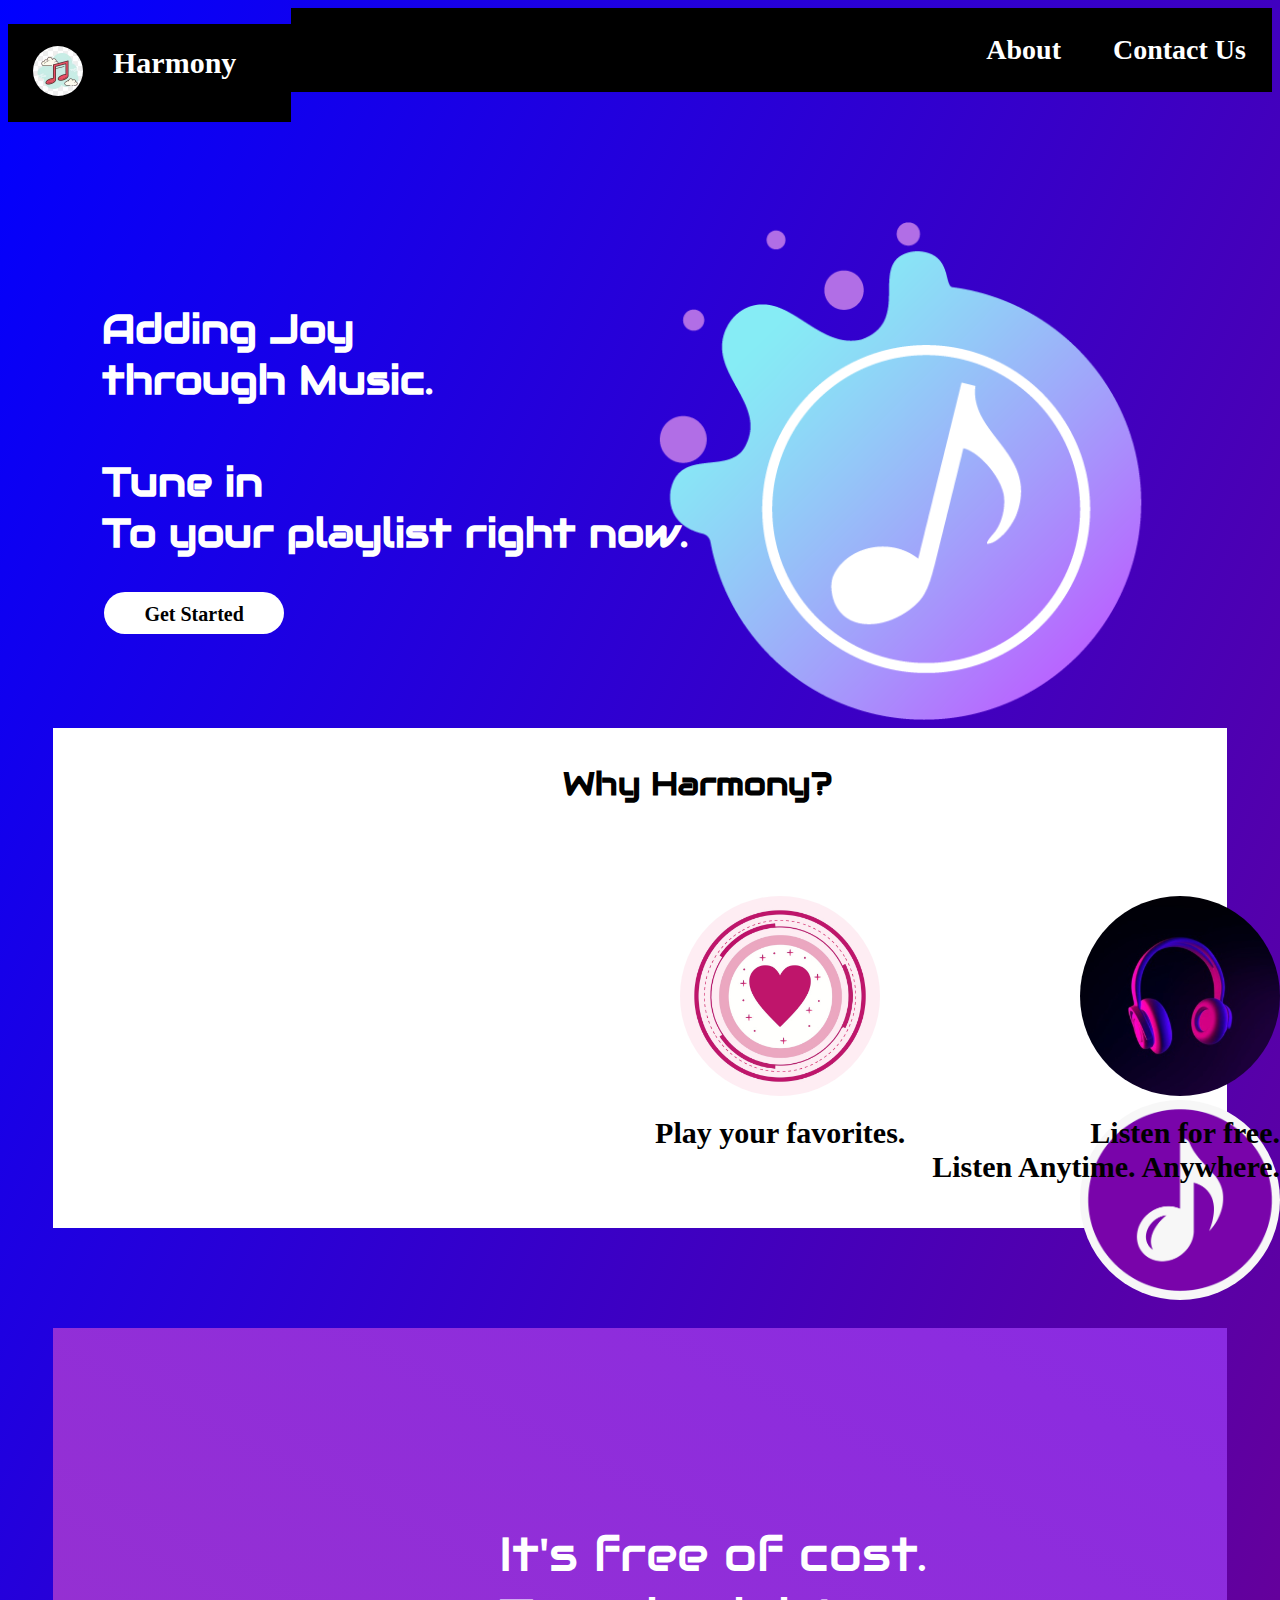
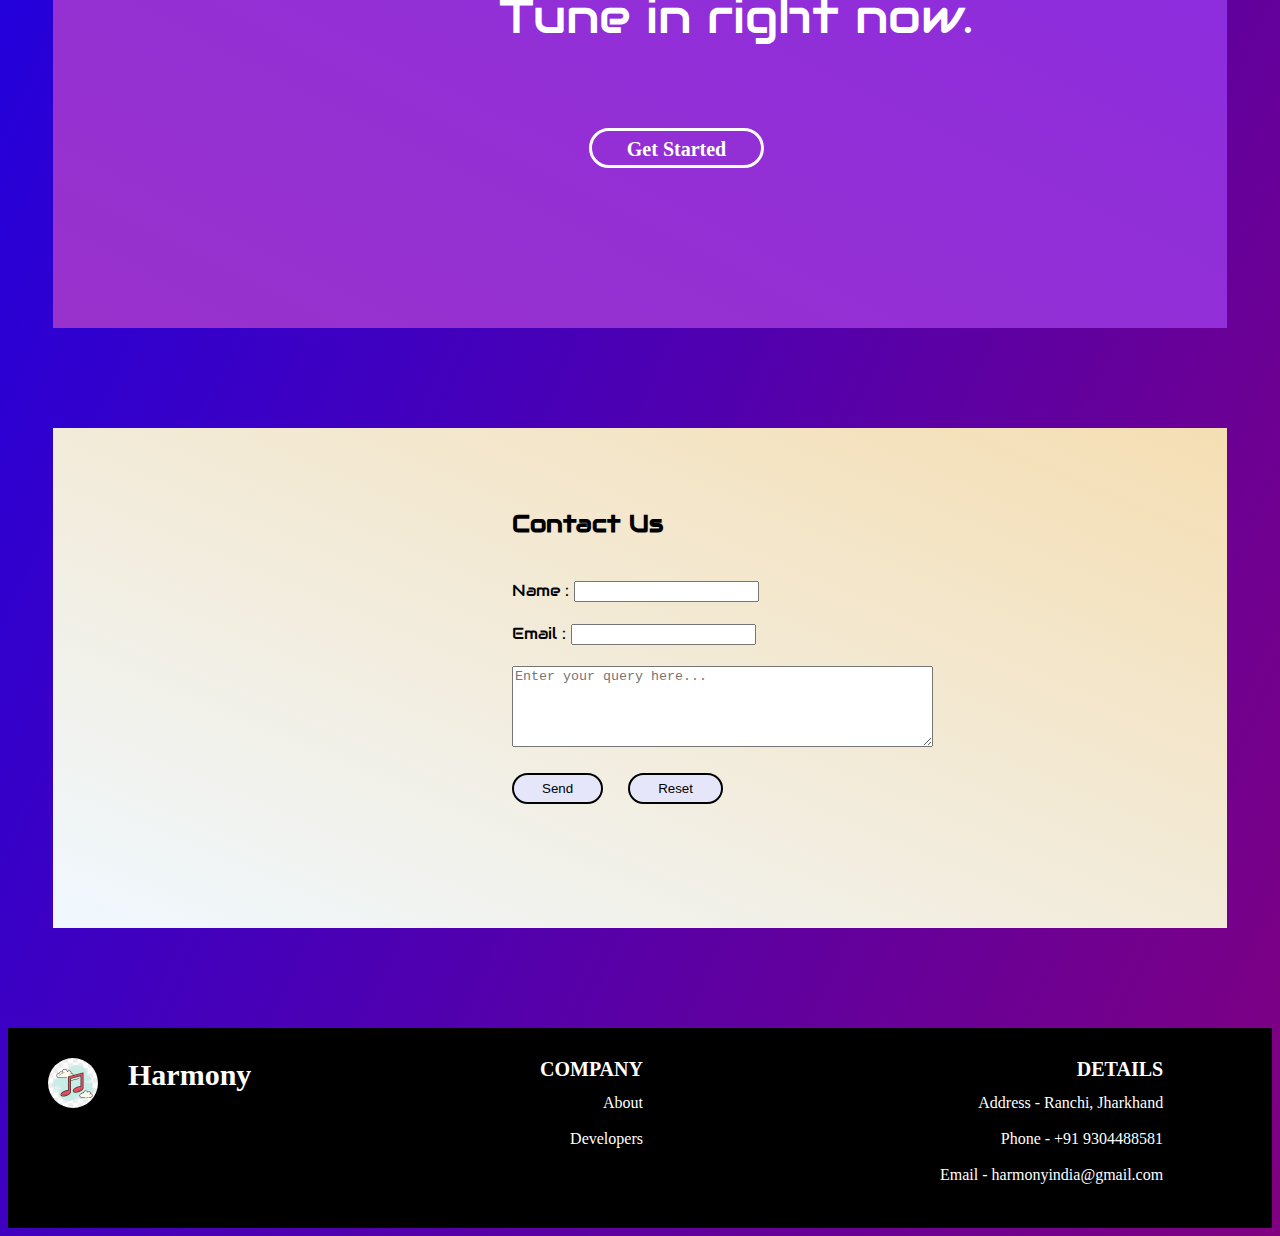
==== index.html @ 20a8cd87 "initial" ====
<!DOCTYPE html>
<html lang="en">

<head>
    <meta charset="UTF-8">
    <meta http-equiv="X-UA-Compatible" content="IE=edge">
    <meta name="viewport" content="width=device-width, initial-scale=1.0">
    <title>Home</title>
    <!-- CSS -->
    <link rel="stylesheet" href="index.css">
    <!-- FONT GOOGLE -->
    <link rel="stylesheet" href="https://fonts.googleapis.com/css?family=Audiowide">
    <!-- BOOTSTRAP CSS -->
    <link href="https://cdn.jsdelivr.net/npm/bootstrap@5.1.3/dist/css/bootstrap.min.css" rel="stylesheet"
        integrity="sha384-1BmE4kWBq78iYhFldvKuhfTAU6auU8tT94WrHftjDbrCEXSU1oBoqyl2QvZ6jIW3" crossorigin="anonymous">
</head>

<body>

    <!-- Navbar -->

    <div class="bg">

    <ul class="ul-pic">
        <li class="name"><b>Harmony</b></li>
        <li><img class="logo" src="media/logo6.jpg" alt=""></li>
    </ul>
    <ul class="ul-1">
        <li><a class="a-navbar" href="#area-4">Contact Us</a></li>
        <li><a class="a-navbar" href="about.html">About</a></li>
        <!-- <li><a class="active" href="index.html"><b>Home</b></a></li> -->
    </ul>

    <div>
        <img class="start" src="media/logo1.png" alt="">
    </div>

    <div class="index-text">
        <h1>
            Adding Joy
            <br>
            through Music.
            <br>
            <br>
            Tune in
            <br>
            To your playlist right now.
        </h1>
    </div>

    <button class="b1"><a class="a-b1" href="home.html">Get Started</a></button>

    <!-- <div class="footer-a">
        <h4><b>Tunify Corp. Ltd.</b></h4>
    </div> -->
    </div>
    <br>
    <br>
    <div class="area-2">
        <h1 class="text-2">Why Harmony?</h1>
        <br>
        <ul class="icon-list">
            <li><img class="icon-3" src="media/icon2.jpg" alt=""></li>
            <li><img class="icon-2" src="media/icon4.jpg" alt=""></li>
            <li><img class="icon-1" src="media/icon1.png" alt=""></li>
        </ul>
        <ul class="text-icon">
            <li class="text-i-3">Listen for free.</li>
            <li class="text-i-2">Play your favorites.</li>
            <li class="text-i-1">Listen Anytime. Anywhere.</li>
        </ul>
    </div>

    <div class="area-3">
        <p class="area-3-p">
            It's free of cost.
            <br>
            Tune in right now.
        </p>
            <button class="b2"><a class="a-b2" href="home.html">Get Started</a></button>
    </div>

    <div id="area-4">
        <form class="form">
            <h2>Contact Us</h2><br>
            <label for="name">Name :</label>
            <input type="text" id="name"><br><br>
            <label for="email">Email :</label>
            <input type="email" id="mail"><br><br>
            <!-- <label for="query">Enter your query here :</label><br> -->
            <textarea name="query" placeholder="Enter your query here..." cols="50" rows="5"></textarea><br><br>
            <input type="submit" id="area-4-submit" onclick="alert('Your query has been registered.')" value="Send">
            <input type="reset" id="area-4-reset" value="Reset">
        </form>
    </div>

    <div class="area-5">
        <ul class="footer-1">
            <li class="name"><b>Harmony</b></li>
            <li><img class="logo" src="media/logo6.jpg" alt=""></li>
        </ul>
        <ul class="footer-text-1">
            <li class="footer-heading"><b>COMPANY</b></li>
            <br>
            <br>
            <li><a class="a-footer" href="about.html">About</a></li>
            <br>
            <br>
            <li><a class="a-footer" href="#">Developers</a></li>
        </ul>
        <ul class="footer-text-2">
            <li class="footer-heading"><b>DETAILS</b></li>
            <br>
            <br>
            <li>Address - Ranchi, Jharkhand</li>
            <br>
            <br>
            <li>Phone - +91 9304488581</li>
            <br>
            <br>
            <li>Email - harmonyindia@gmail.com</li>
        </ul>
        <p class="proud">Proudly Indian!!!</p>
    </div>
</body>

</html>
---- index.css ----
html {
  scroll-behavior: smooth;
}
.ul-pic {
  list-style-type: none;
  float: left;
  background-color: black;
  padding: 22px 25px;
  /* border-radius: 500%; */
}

.name{
    font-size: 30px;
    padding: 0px 30px;
    font-family: "Lucida Handwriting", cursive;
    color: white;
}

.ul-1 {
  list-style-type: none;
  margin: 0;
  padding: 0;
  overflow: hidden;
  background-color: black;
  /* font-size: 120px; */
  /* opacity: 0.5; */
  /* border-radius: 15%; */
  /* border-style: groove;
    border-width: medium;
    border-radius: 15px;
    border-color: black; */
}

li {
  float: right;
}

.a-navbar {
  display: block;
  color: white;
  text-align: center;
  padding: 26px 26px;
  text-decoration: none;
  font-family: "Papyrus", fantasy;
  font-weight: bold;
  font-size: 28px;
}

.a-navbar:hover {
  color: rgb(122, 33, 150);
}

.active {
  color: darkorchid;
}

body {
  background-color: white;
  /* background-image: url("media/bg7.jpeg"); */
  background-image: linear-gradient(to bottom right, blue, purple);
  /* background-size: cover; */
  /* background-repeat: no-repeat; */
  background-position-y: top;
  background-position-x: center;
  /* background-position: center; */
  height: 100%;
}

.logo {
  height: 50px;
  width: 50px;
  border-radius: 50%;
}

.start {
  height: 500px;
  width: 500px;
  /* border-radius: 500%; */
  float: right;
  position: absolute;
  bottom: 20%;
  right: 10%;
  transition: transform .3s;
}

.start:hover{
  transform: scale(1.1);
}

.b1{
  background-color: white;
  font-family: "Papyrus", fantasy;
  font-weight: bold;
  border: none;
  color: black;
  padding: 7px 40px;
  text-align: center;
  text-decoration: none;
  display: inline-block;
  font-size: 25px;
  margin: 4px 2px;
  cursor: pointer;
  border-radius: 50px;
  position: absolute;
  left: 8%;
  margin-top: 500px;
  transition: transform .4s;
}

.b1:hover, .a-b1:hover, .a-b1:visited{
    background-color: white;
    color: black;
    transform: scale(1.2);
}

.a-b1{
    /* background-color: white; */
    color:black;
    font-size: 20px;
    text-decoration: none;
    /* border: 3px ridge white; */
}

.index-text{
    position: absolute;
    left: 8%;
    bottom: 35%;
    font-family: "Audiowide", sans-serif;
    font-weight: bold;
    font-size: 20px;
    color:white;
}

.area-2{
  margin-top: 600px;
  height: 500px;
  background-color: white;
  background-position-x: center;
  margin-left: 45px;
  margin-right: 45px;
}

.text-2{
  position: absolute;
  left: 44%;
  margin-top: 35px;
  font-family: "Audiowide", sans-serif;
  font-weight: bold;
  font-weight: bold;
}

.icon-list{
  list-style-type: none;
  position: absolute;
  margin-top: 150px;
}

.icon-1{
  height: 200px;
  width: 200px;
  border-radius: 50%;
  margin-left: 300px;
  transition: transform .3s;
}

.icon-2{
  height: 200px;
  width: 200px;
  border-radius: 50%;
  margin-left: 200px;
  transition: transform .3s;
}

.icon-3{
  height: 200px;
  width: 200px;
  border-radius: 50%;
  margin-left: 200px;
  transition: transform .3s;
}

.icon-1:hover, .icon-2:hover, .icon-3:hover{
  transform: scale(1.3);
}

.text-icon{
  list-style-type: none;
  position: absolute;
  margin-top: 370px;
  font-family: "Papyrus", fantasy;
  font-weight: bold;
  font-size: 30px;
}

.text-i-1{
  margin-left: 230px;
}

.text-i-2{
  margin-left: 100px;
}

.text-i-3{
  margin-left: 185px;
}


.area-3{
  margin-top: 100px;
  height: 600px;
  background-image: linear-gradient(to bottom left, blueviolet, darkorchid);
  background-position-x: center;
  margin-left: 45px;
  margin-right: 45px;
}

.area-3-p{
  font-family: "Audiowide", fantasy;
  /* font-weight: bold; */
  color: white;
  font-size: 48px;
  position: absolute;
  left: 39%;
  margin-top: 195px;
}

/* .GS2{
  position: absolute;
  left: 48%;
} */

.b2{
  position: absolute;
  left: 46%;
  margin-top: 400px;
  padding: 3px 35px;
  text-align: center;
  /* text-decoration: none; */
  display: inline-block;
  border-radius: 50px;
  border: 3px solid white;
  background-color: transparent;
  font-family: "Papyrus";
  font-weight: bold;
  color: white;
  font-size: 25px;
  cursor: pointer;
  border-radius: 50px;
  transition: transform .4s;
}

.b2:hover, .a-b2:hover{
  background-color: black;
  color: white;
  transform: scale(1.2);
}

.a-b2, .a-b2:visited{
  background-color: transparent;
  color: white;
  font-size: 20px;
  text-decoration: none;
}


#area-4{
  background-image: linear-gradient(to bottom left, wheat, aliceblue);
  margin-top: 100px;
  height: 500px;
  background-position-x: center;
  margin-left: 45px;
  margin-right: 45px;
}

.form{
  position: absolute;
  left: 40%;
  margin-top: 60px;
  font-family: "Audiowide", sans-serif;
}

#area-4-submit{
  background-color:lavender;
  color: black;
  border: 2px solid black;
  border-radius: 50px;
  padding: 6px 28px;
  transition: transform .3s;
}

#area-4-reset{
  background-color:lavender;
  color: black;
  border: 2px solid black;
  border-radius: 50px;
  padding: 6px 28px;
  margin-left: 20px;
  transition: transform .3s;
}

#area-4-submit:hover{
  transform: scale(1.3);
}

#area-4-reset:hover{
  transform: scale(1.3);
}

.area-5{
  background-color: black;
  margin-top: 100px;
  height: 200px;
}

.footer-1{
  list-style-type: none;
  position:absolute;
  margin-top: 30px;
}

.footer-text-1{
  color: white;
  list-style-type: none;
  position:absolute;
  margin-top: 30px;
  left: 500px;
  font-family: "Papyrus", fantasy;
  text-decoration: none;
}

.footer-heading{
  font-size: 20px;
}

.a-footer, .a-footer:visited{
  color: white;
  text-decoration: none;
}

.footer-text-2{
  color: white;
  list-style-type: none;
  position:absolute;
  margin-top: 30px;
  left: 900px;
  font-family: "Papyrus", fantasy;
  text-decoration: none;
}

.proud{
  color: white;
  font-family: "Papyrus", sans-serif;
  position: absolute;
  margin-left: 1300px;
  margin-top: 75px;
  font-size: 40px;
}
/* https://source.unsplash.com/1600x700/?music,%20iphone */
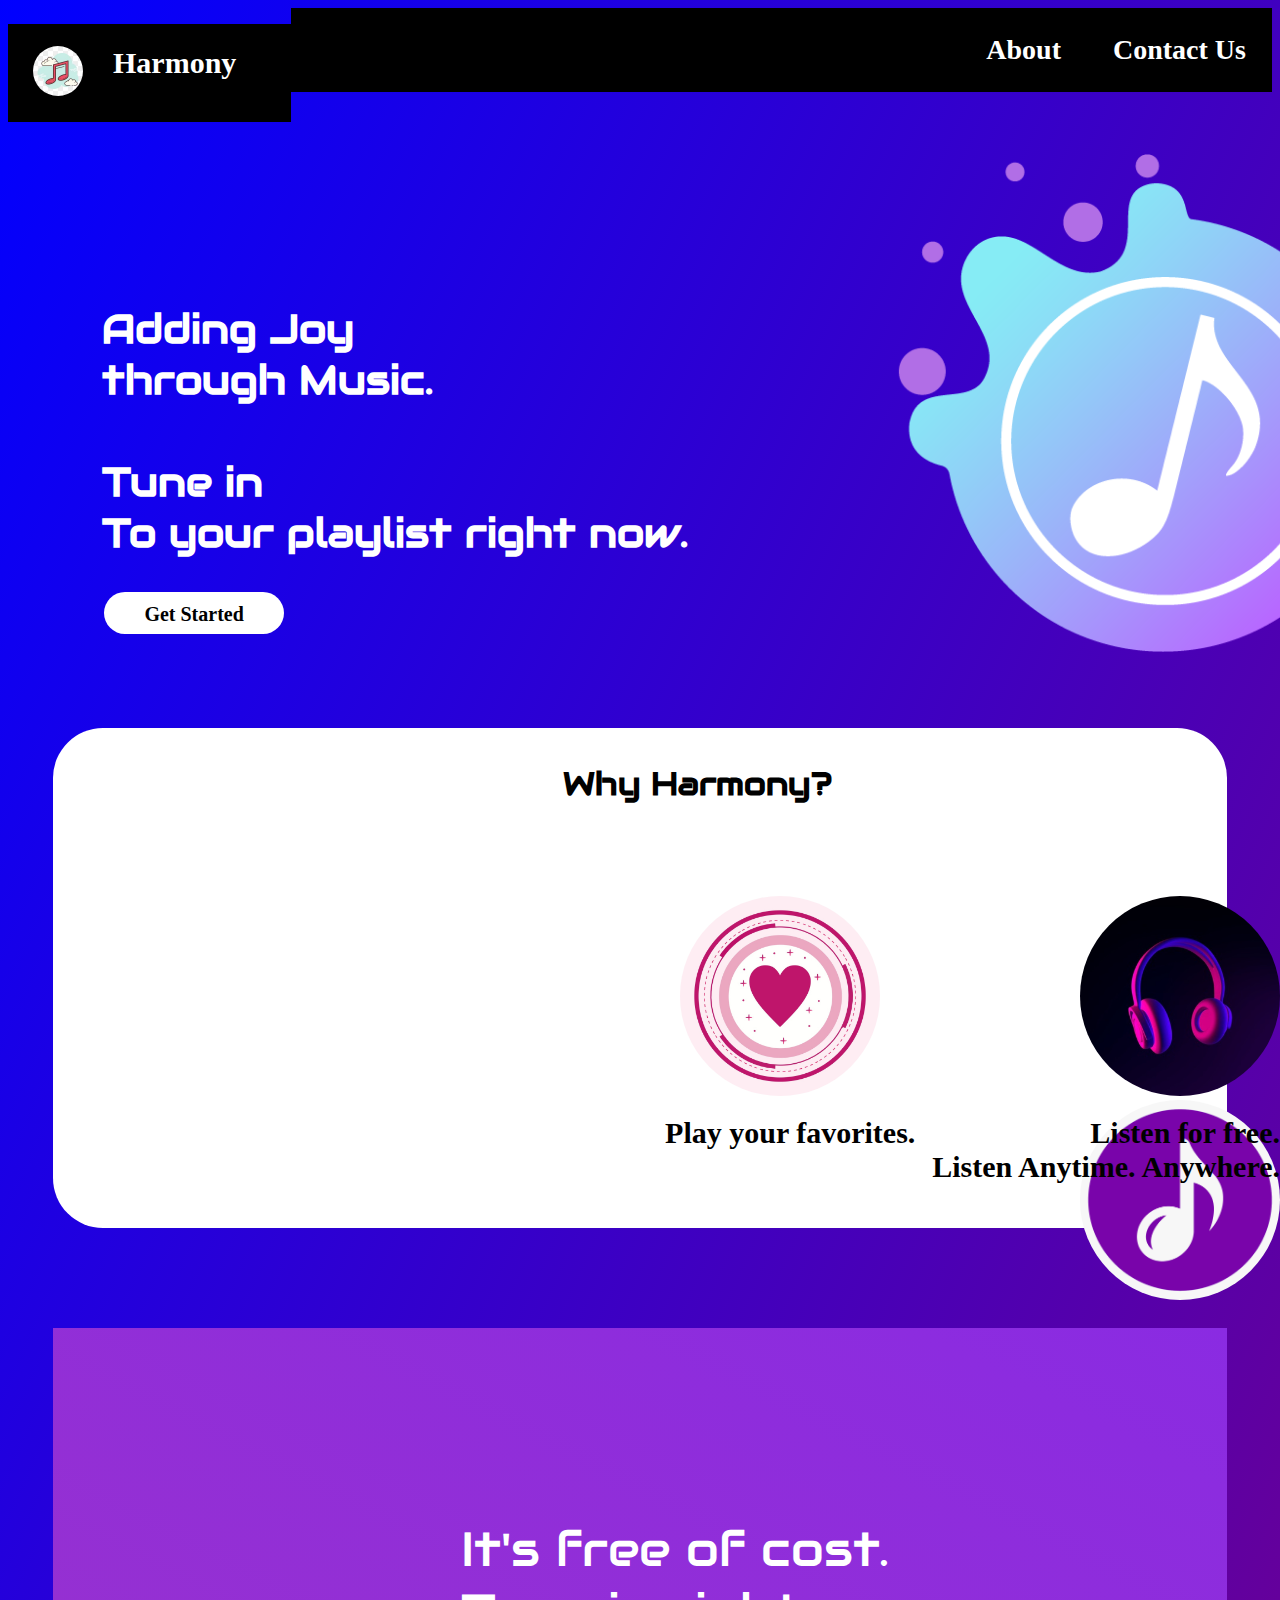
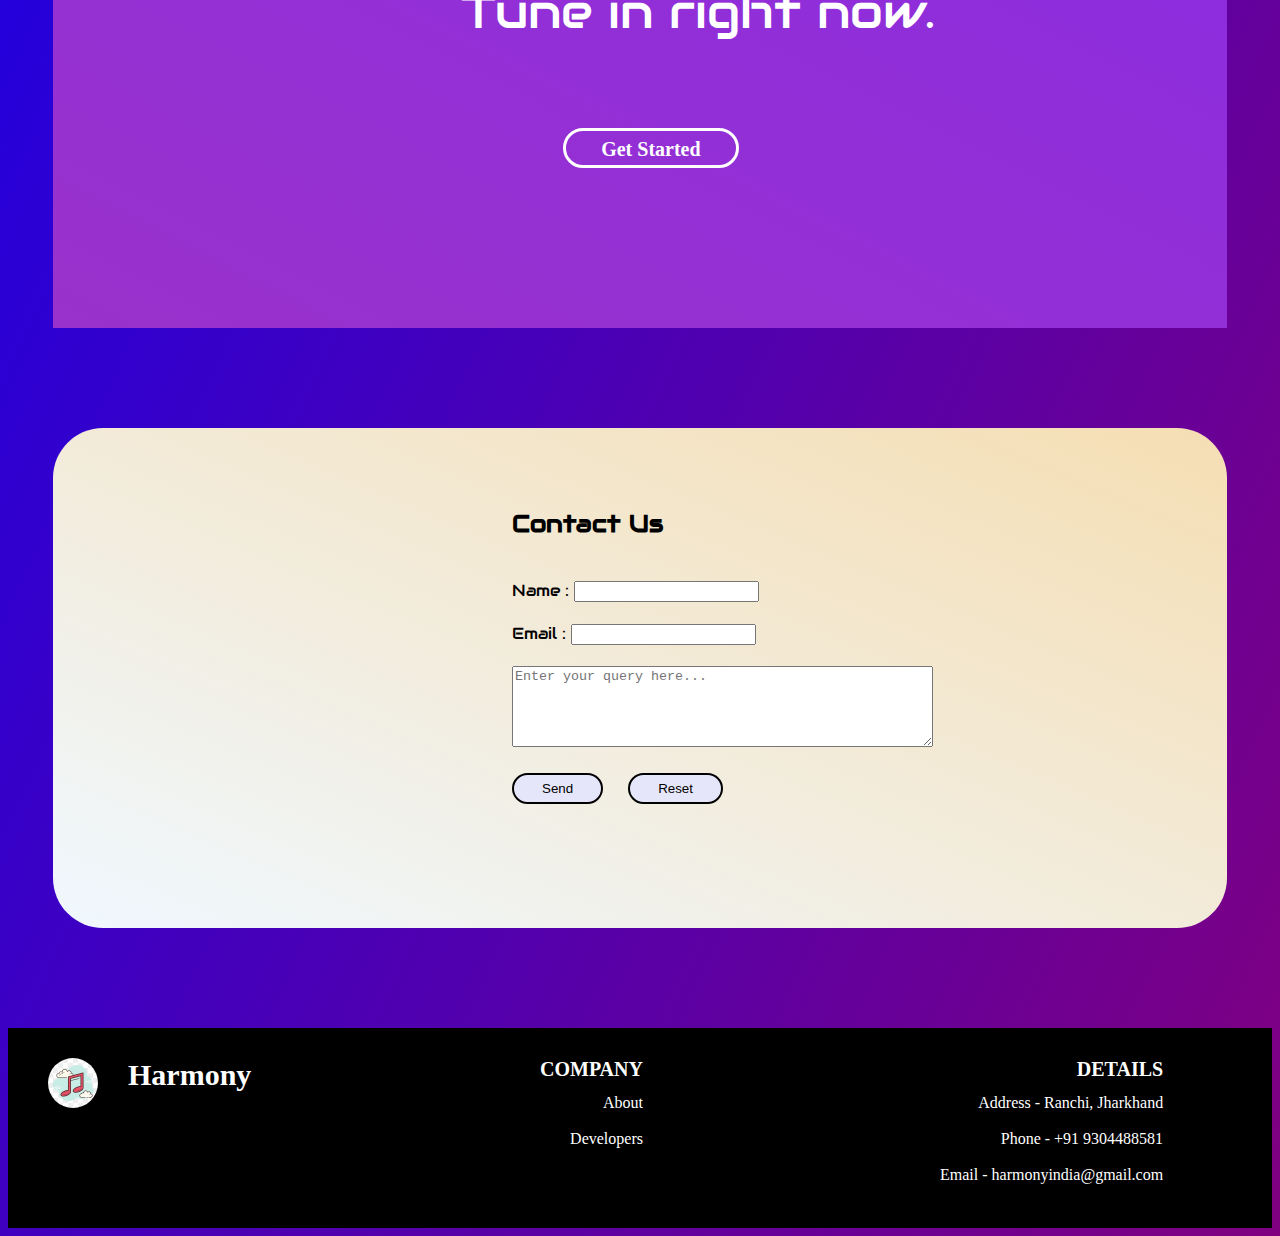
==== commit 4923c4f0: "Update index.html" ====
--- a/index.html
+++ b/index.html
@@ -23,12 +23,11 @@
 
     <ul class="ul-pic">
         <li class="name"><b>Harmony</b></li>
-        <li><img class="logo" src="media/logo6.jpg" alt=""></li>
+        <li><a href="index.html"><img class="logo" src="media/logo6.jpg" alt=""></a></li>
     </ul>
     <ul class="ul-1">
         <li><a class="a-navbar" href="#area-4">Contact Us</a></li>
         <li><a class="a-navbar" href="about.html">About</a></li>
-        <!-- <li><a class="active" href="index.html"><b>Home</b></a></li> -->
     </ul>
 
     <div>
@@ -124,4 +123,4 @@
     </div>
 </body>
 
-</html>+</html>
--- a/index.css
+++ b/index.css
@@ -78,8 +78,8 @@
   /* border-radius: 500%; */
   float: right;
   position: absolute;
-  bottom: 20%;
-  right: 10%;
+  margin-top: 60px;
+  margin-left: 600px;
   transition: transform .3s;
 }
 
@@ -135,6 +135,7 @@
   margin-top: 600px;
   height: 500px;
   background-color: white;
+  border-radius: 50px;
   background-position-x: center;
   margin-left: 45px;
   margin-right: 45px;
@@ -193,15 +194,15 @@
 }
 
 .text-i-1{
-  margin-left: 230px;
+  margin-left: 155px;
 }
 
 .text-i-2{
-  margin-left: 100px;
+  margin-left: 80px;
 }
 
 .text-i-3{
-  margin-left: 185px;
+  margin-left: 175px;
 }
 
 
@@ -220,18 +221,14 @@
   color: white;
   font-size: 48px;
   position: absolute;
-  left: 39%;
-  margin-top: 195px;
-}
-
-/* .GS2{
-  position: absolute;
-  left: 48%;
-} */
+  left: 36%;
+  margin-top: 190px;
+}
+
 
 .b2{
   position: absolute;
-  left: 46%;
+  left: 44%;
   margin-top: 400px;
   padding: 3px 35px;
   text-align: center;
@@ -265,6 +262,7 @@
 
 #area-4{
   background-image: linear-gradient(to bottom left, wheat, aliceblue);
+  border-radius: 50px;
   margin-top: 100px;
   height: 500px;
   background-position-x: center;
@@ -321,7 +319,7 @@
 .footer-text-1{
   color: white;
   list-style-type: none;
-  position:absolute;
+  position: absolute;
   margin-top: 30px;
   left: 500px;
   font-family: "Papyrus", fantasy;
@@ -340,7 +338,7 @@
 .footer-text-2{
   color: white;
   list-style-type: none;
-  position:absolute;
+  position: absolute;
   margin-top: 30px;
   left: 900px;
   font-family: "Papyrus", fantasy;
@@ -355,4 +353,4 @@
   margin-top: 75px;
   font-size: 40px;
 }
-/* https://source.unsplash.com/1600x700/?music,%20iphone */
+
